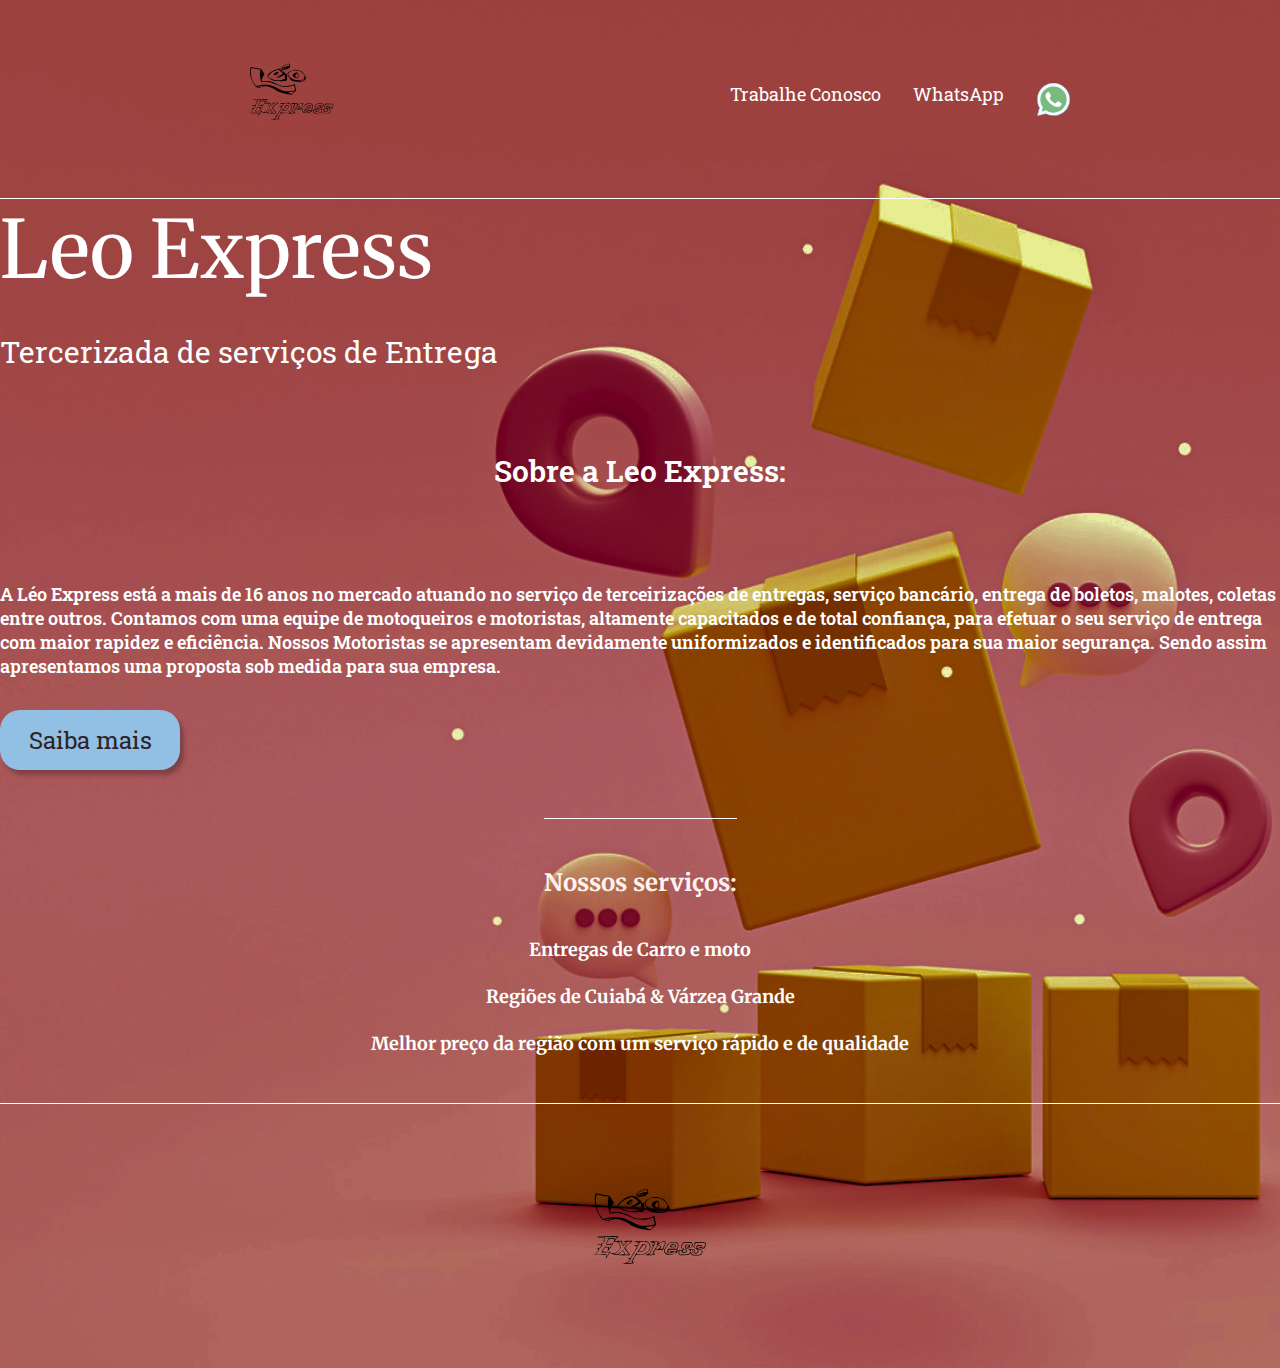
==== Landing page/index.html @ 9b7567ce "Missing the beautyful arts of the company" ====
<!DOCTYPE html>
<html lang="pt-BR">

<head>
    <meta charset="UTF-8">
    <meta name="viewport" content="width=device-width, initial-scale=1.0">
    <meta name="description" content="Léo Express e uma empresa tercerizada de serviços de entrega, para solucionar
    seus problemas e preocupações a respeito de entregas!">
    <title>Leo Express</title>
    <link rel="stylesheet" type="text/css" href="style.css">
</head>

<body>
    <header class="cabecalho">
        <img class="cabecalho-imagem" src="./Imagens/logo-Leo-express.svg" alt="Logo Leo Express">
        <nav class="cabecalho-menu">
            <a class="cabecalho-menu-item" href="https://api.whatsapp.com/send?phone=5565992878750&text=Tenho%20interesse%20em%20fazer%20parte%20da%20equipe%20de%20funcion%C3%A1rios%20da%20L%C3%A9o%20Express" 
            target="_blank" rel="noopener noreferrer">Trabalhe Conosco</a>
            
            <a class="cabecalho-menu-item" href="https://api.whatsapp.com/send?phone=5565992878750&text=Tenho%20interesse%20nos%20servi%C3%A7os%20da%20Leo%20Express" 
            target="_blank" rel="noopener noreferrer"> WhatsApp</a>
            <img class="cabecalho-menu-wppitem" src="./Imagens/icons8-whatsapp.svg">
            
        </nav>
    </header>

    <main class="conteudo">
        <section class="conteudo-principal">
            <div class="conteudo-menu-item">
                <h1 class="conteudo-menu-item-titulo">Leo Express</h1>
                <h2 class="conteudo-menu-item-subtitulo">Tercerizada de serviços de Entrega</h2>
                <h3 class="conteudo-titulo-descricao"> Sobre a Leo Express:</h3>
                <p class="conteudo-descricao">A Léo Express está a mais de 16 anos no mercado atuando no serviço de
                    terceirizações de entregas, serviço bancário, entrega de boletos, malotes, coletas entre outros.
                    Contamos com uma equipe de motoqueiros e motoristas, altamente capacitados e
                    de total confiança, para efetuar o seu serviço de entrega com maior rapidez e eficiência. Nossos
                    Motoristas se apresentam devidamente uniformizados e identificados para sua maior segurança.
                    Sendo assim apresentamos uma proposta sob medida para sua empresa. </p>
                <button class="conteudo-menu-item-botao">Saiba mais</button>
             <!-- <img class="conteudo-principal-imagem" src="./Imagens/logo-Leo-express.svg" alt="ImagemLeoExpress"> -->
                
            </div>
            <img>
        </section>

        <section class="conteudo-secundario">
            <h3 class="conteudo-secundario-titulo"><strong>Nossos serviços: </strong></h3>
            <p class="conteudo-secundario-paragrafo"><strong>Entregas de Carro e moto</strong></p>
            <p class="conteudo-secundario-paragrafo"><strong>Regiões de Cuiabá & Várzea Grande</strong></p>
            <p class="conteudo-secundario-paragrafo"><strong>Melhor preço da região com um serviço rápido e de qualidade</strong></p>
            
        </section>
    </main>

    <footer class="rodape">
        <img class="rodape-imagem" src="./Imagens/logo-Leo-express.svg" alt="Logo Leo Express"
    </footer>
</body>
</html>
---- Landing page/style.css ----
@import url('https://fonts.googleapis.com/css2?family=Merriweather:ital,wght@1,700&family=Roboto+Slab:wght@300&family=Sarala&display=swap');
@import url('https://fonts.googleapis.com/css2?family=Merriweather:ital@1&family=Roboto+Slab:wght@300&family=Sarala&display=swap');


* {
    margin: 0;
    padding: 0;
    box-sizing: border-box;
    text-decoration: none;
}

body {
    font-size: 100%;
    background: #FFFFFF url("./Imagens/background-leo-express.png");
    background-size: cover;

}

.cabecalho {
    display: flex;
    flex-direction: row;
    align-items: center;
    justify-content: space-around;
    padding: 24px;
}

.cabecalho-imagem {
    height: 150px;
}

.cabecalho-menu {
    display: flex;
    gap: 32px;
    
}

.cabecalho-menu-item {
    font-family: 'Roboto Slab', serif;
    color: white;
    font-weight: 400;
    font-size: 18px;
}

.cabecalho-menu-item:hover {
    color: aquamarine;
}

.cabecalho-menu-wppitem {
    height: 35px;
    
}

.conteudo {
    border-top: 0.4px solid  white;
    margin-bottom: 48px;
}

.conteudo-principal {
    display: flex;
    flex-direction: row;
    align-items: center;
    justify-content: space-around;
}

.conteudo-menu-item {
    display: flex;
    flex-direction: column;
    gap: 32px;
}


.conteudo-menu-item-titulo {
    font-family: 'Merriweather', serif;
    font-weight: 400;
    font-size: 80px;
    color: white;
}

.conteudo-menu-item-subtitulo {
    font-family: 'Roboto Slab', serif;
    font-weight: 400;
    font-size: 30px;
    color: white;
}

.conteudo-titulo-descricao {
    display: flex;
    flex-direction: column;
    align-items: center;
    gap: 30px;
    margin-top: 48px;
    font-family: 'Roboto Slab', serif;
    font-weight: 600;
    font-size: 30px;
    color: white;
}

.conteudo-descricao {
    display: flex;
    flex-direction: column;
    align-items: center;
    gap: 50px;
    margin-top: 60px;
    font-family: 'Roboto Slab', serif;
    font-weight: 600;
    font-size: 18px;
    color: white;
}

.conteudo-menu-item-botao {
    background-color: #92bfe4;
    width: 180px;
    height: 60px;
    border: none;
    box-shadow: 4px 5px 4px rgba(0, 0, 0, 0.25);
    border-radius: 20px;
    font-family: 'Roboto Slab', serif;
    font-weight: 400;
    font-size: 24px;
    color: #2f2325;
}

.conteudo-menu-item-botao:hover {
    background-color: rgba(236, 214, 196, 0.53);
}



.conteudo-principal-imagem {
    height: 500px;
    display: block;
    margin:  0 auto;
    
}

.conteudo-secundario {
    display: flex;
    flex-direction: column;
    align-items: center;
    gap: 24px;
    margin-top: 48px;
}

.conteudo-secundario-titulo {
    border-top: 0.4px solid  white;
    padding-top: 48px;
    font-family: 'Merriweather', serif;
    font-weight: 400;
    font-size: 24px;
    color: #fff2ef;
    margin-bottom: 16px;
}

.conteudo-secundario-paragrafo {
    font-family: 'Merriweather', serif;
    font-weight: 500;
    font-size: 18px;
    color: #ffffff;
}

.rodape {
    padding: 32px;
    border-top: 0.4px solid white;
}

.rodape-imagem {
    height: 200px;
    display: block;
    margin:  0 auto;
}
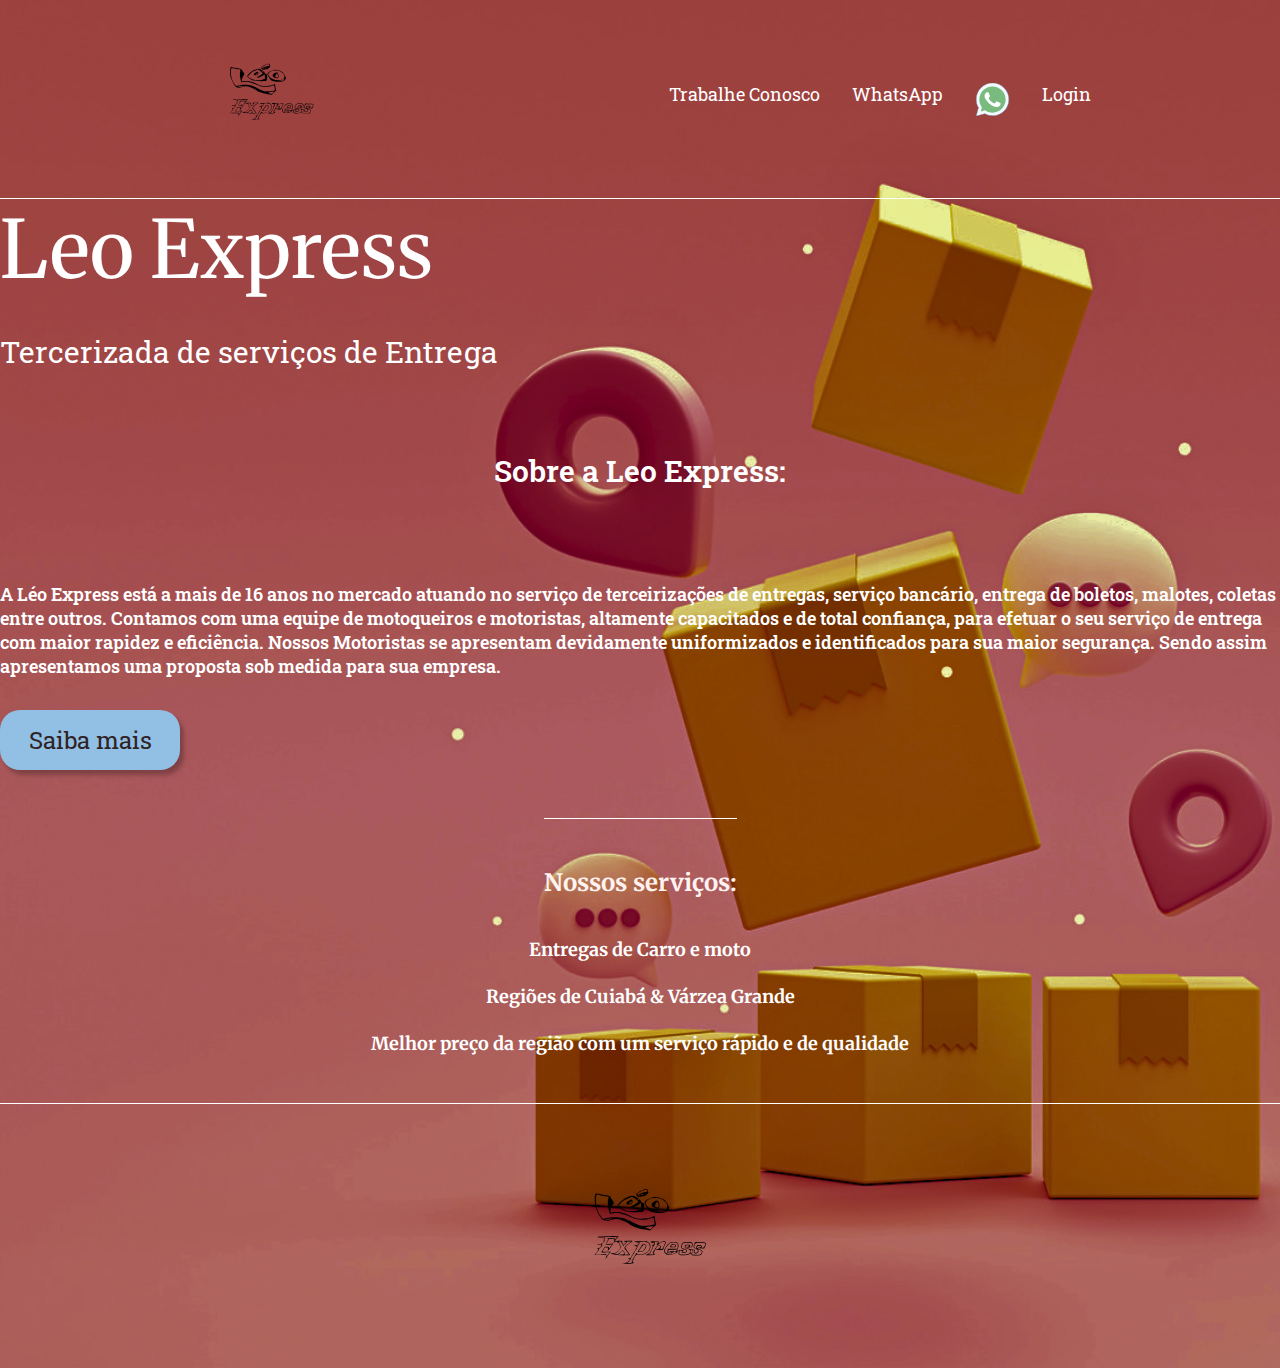
==== commit 3e7edcce: "uptade site LeoExpress 2211" ====
--- a/Landing page/index.html
+++ b/Landing page/index.html
@@ -21,6 +21,9 @@
             target="_blank" rel="noopener noreferrer"> WhatsApp</a>
             <img class="cabecalho-menu-wppitem" src="./Imagens/icons8-whatsapp.svg">
             
+            <a class="cabecalho-menu-login" href="./Login.html" 
+            target="_blank" rel="noopener noreferrer"> Login</a>
+
         </nav>
     </header>
 
--- a/Landing page/style.css
+++ b/Landing page/style.css
@@ -47,7 +47,17 @@
 
 .cabecalho-menu-wppitem {
     height: 35px;
-    
+}
+
+.cabecalho-menu-login {
+    font-family: 'Roboto Slab', serif;
+    color: white;
+    font-weight: 400;
+    font-size: 18px;
+}
+
+.cabecalho-menu-login:hover {
+    color: aquamarine;
 }
 
 .conteudo {
@@ -167,4 +177,73 @@
     height: 200px;
     display: block;
     margin:  0 auto;
+}
+
+.card {
+    box-shadow: 1px 1px 5px white;
+    background-color: antiquewhite;
+    padding: 30px;
+    border-radius: 5px;
+}
+
+.formulario {
+    width: 400px;
+    margin: auto;
+    padding-top: 50px;
+
+}
+
+.card-top {
+    text-align: center;
+}
+
+.card-img {
+    border-radius: 50px;
+    box-shadow: 3px 3px 6px 3px gray;
+}
+
+.login-titulo {
+    font-family: 'Merriweather', serif;
+    font-weight: 100;
+    font-size: 50px;
+    color: black;
+}
+
+.login-subtitulo {
+    font-family: 'Roboto Slab', serif;
+    font-weight: 30px;
+    font-size: 20px;
+    color: black;
+    padding-bottom: 20px;
+}
+
+.card-grupo {
+    margin-top: 10px;
+}
+
+.card-grupo>label {
+    width: 100%;
+    color: black;
+    display: block;
+}
+
+.card-grupo>input {
+    border-radius: 5px;
+    outline: 0;
+    width: 100%;
+    height: 27px;
+    padding: 2px;
+}
+
+.card-grupo > button {
+    background-color: rgb(196, 29, 29);
+    width: 100%;
+    border-radius: 30px;
+    padding: 10px;
+    color: white;
+    border: 0px;
+}
+
+.card-grupo > button:hover {
+    background-color: rgb(163, 77, 77);
 }